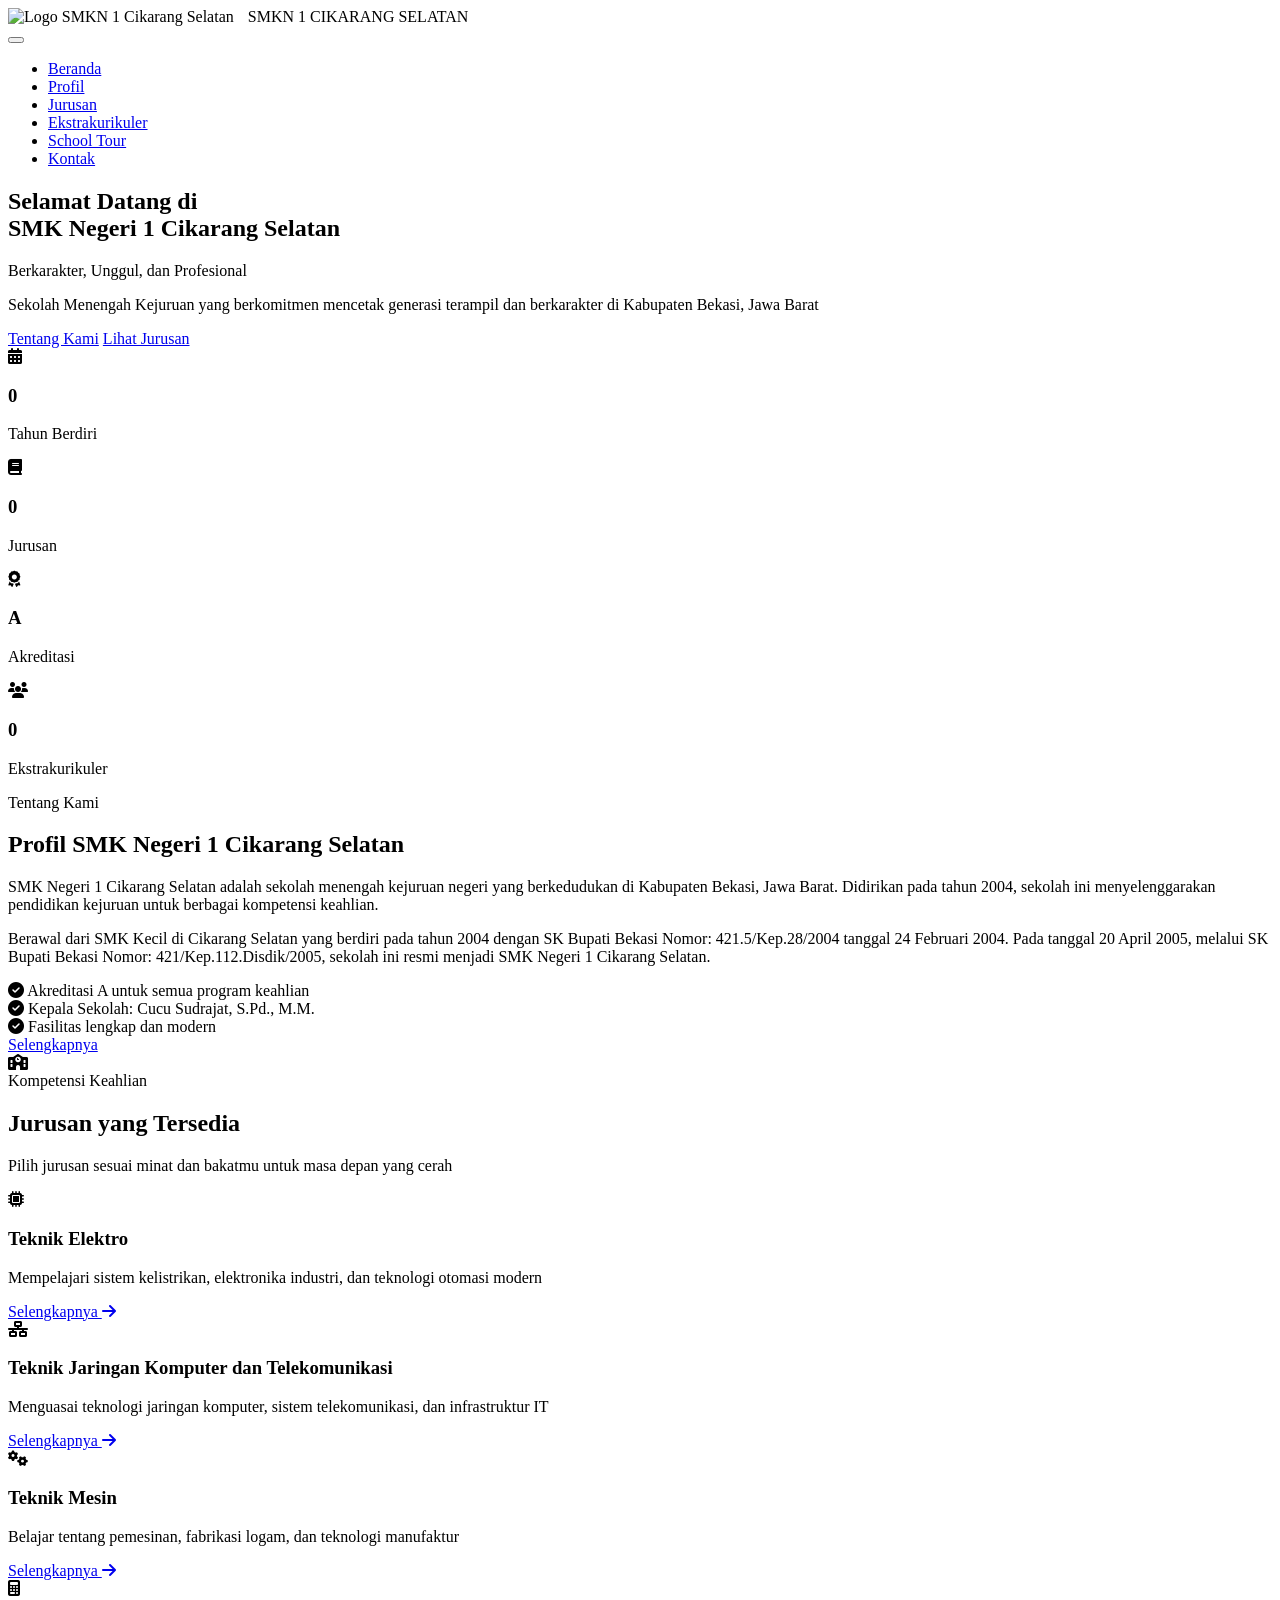
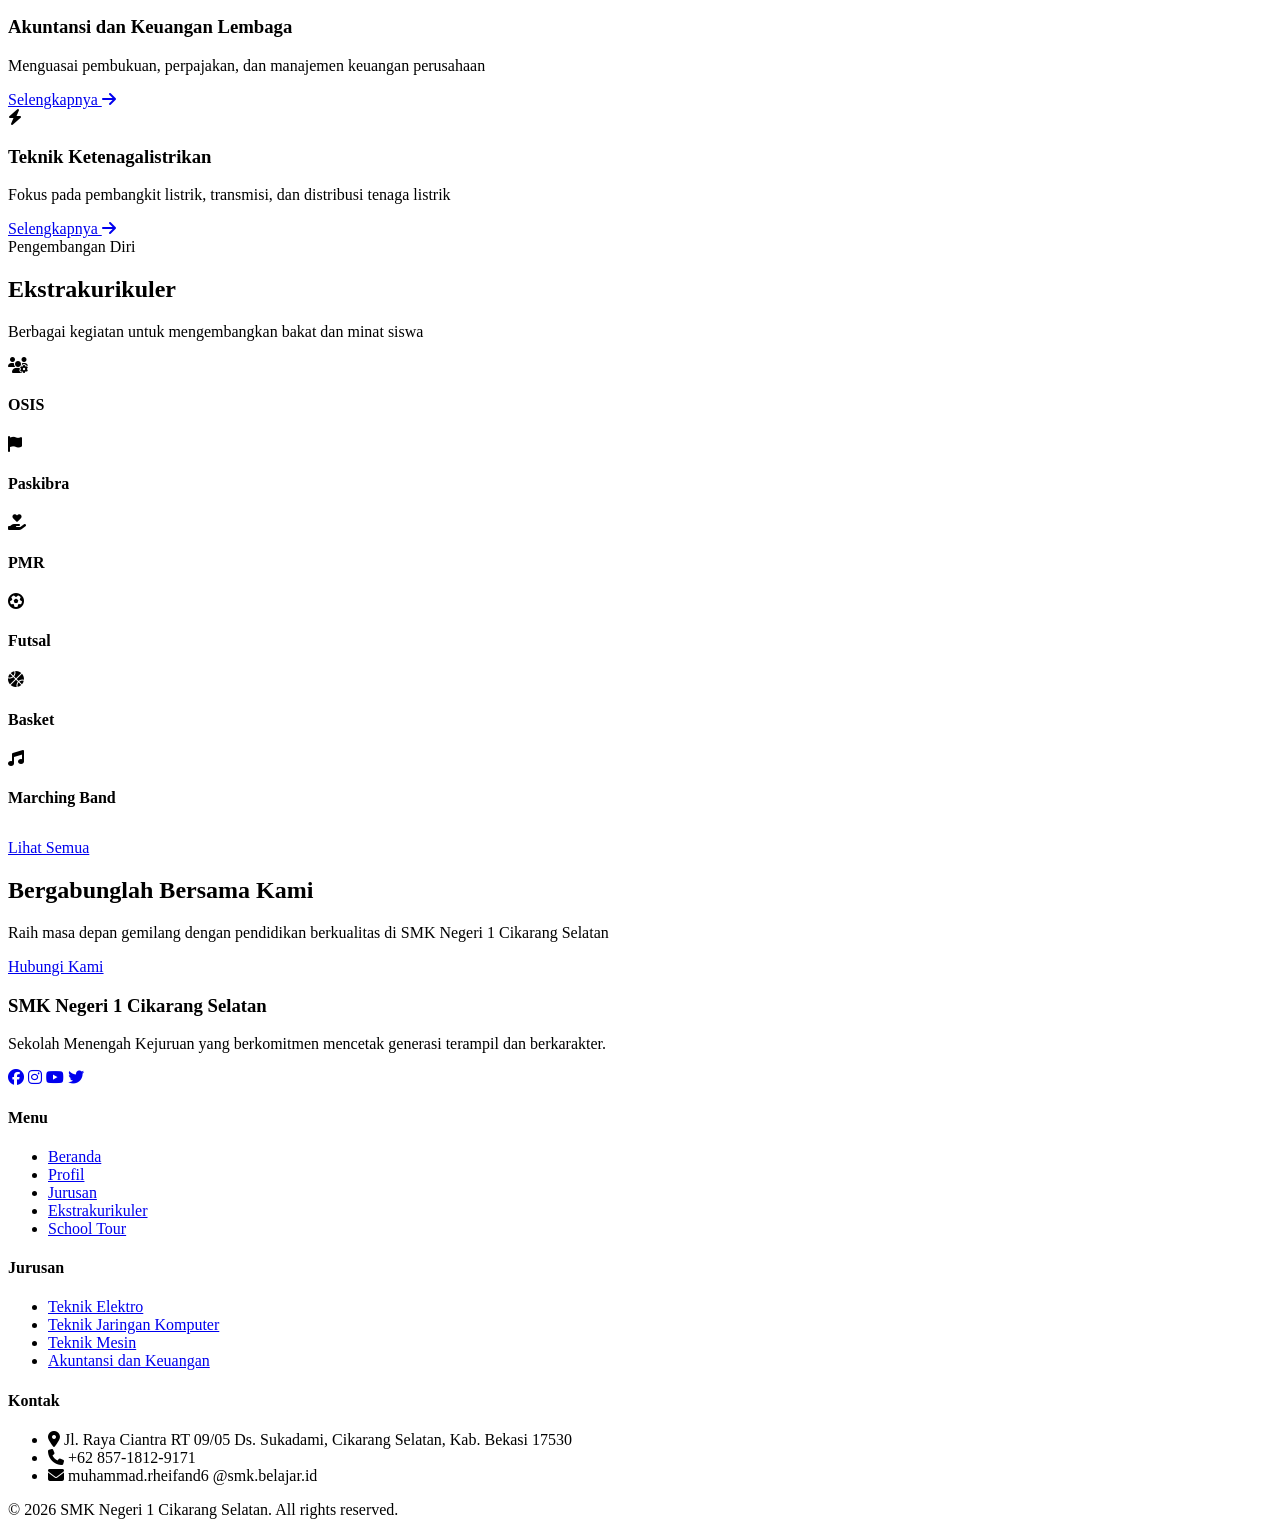
==== index.html @ 8c5d0700 "update html" ====
<!DOCTYPE html>
<html lang="id">
<head>
    <meta charset="UTF-8">
    <meta name="viewport" content="width=device-width, initial-scale=1.0">
    <title>SMK Negeri 1 Cikarang Selatan - Berkarakter, Unggul, dan Profesional</title>
    <link rel="stylesheet" href="styles.css">
    <link rel="stylesheet" href="https://cdnjs.cloudflare.com/ajax/libs/font-awesome/6.4.0/css/all.min.css">
</head>
<body>
    <!-- Navigation -->
    <nav class="navbar" id="navbar">
        <div class="container">
            <div class="nav-wrapper">
                <div class="logo">
                    <img src="https://i.ytimg.com/vi/6v_6yStDr5Q/maxresdefault.jpg" alt="Logo SMKN 1 Cikarang Selatan" style="height: 40px; margin-right: 10px;">
                    <span>SMKN 1 CIKARANG SELATAN</span>
                </div>
                <button class="mobile-toggle" id="mobileToggle">
                    <span></span>
                    <span></span>
                    <span></span>
                </button>
                <ul class="nav-menu" id="navMenu">
                    <li><a href="index.html" class="active">Beranda</a></li>
                    <li><a href="profil.html">Profil</a></li>
                    <li><a href="jurusan.html">Jurusan</a></li>
                    <li><a href="ekstrakurikuler.html">Ekstrakurikuler</a></li>
                    <li><a href="school-tour.html">School Tour</a></li>
                    <li><a href="kontak.html">Kontak</a></li>
                </ul>
            </div>
        </div>
    </nav>

    <!-- Hero Section -->
    <section class="hero" style="background-image: url('https://indonesiaparlemen.com/wp-content/uploads/2022/09/SMKN-1-cikarang-selatan.jpeg'); background-size: cover; background-position: center;">
        <div class="hero-overlay"></div>
        <div class="container">
            <div class="hero-content">
                <h1 class="hero-title">Selamat Datang di<br>SMK Negeri 1 Cikarang Selatan</h1>
                <p class="hero-subtitle">Berkarakter, Unggul, dan Profesional</p>
                <p class="hero-description">Sekolah Menengah Kejuruan yang berkomitmen mencetak generasi terampil dan berkarakter di Kabupaten Bekasi, Jawa Barat</p>
                <div class="hero-buttons">
                    <a href="profil.html" class="btn btn-primary">Tentang Kami</a>
                    <a href="jurusan.html" class="btn btn-secondary">Lihat Jurusan</a>
                </div>
            </div>
        </div>
        <div class="scroll-indicator">
            <span></span>
        </div>
    </section>

    <!-- Stats Section -->
    <section class="stats-section">
        <div class="container">
            <div class="stats-grid">
                <div class="stat-card">
                    <div class="stat-icon">
                        <i class="fas fa-calendar-alt"></i>
                    </div>
                    <h3 class="stat-number" data-target="2004">0</h3>
                    <p class="stat-label">Tahun Berdiri</p>
                </div>
                <div class="stat-card">
                    <div class="stat-icon">
                        <i class="fas fa-book"></i>
                    </div>
                    <h3 class="stat-number" data-target="5">0</h3>
                    <p class="stat-label">Jurusan</p>
                </div>
                <div class="stat-card">
                    <div class="stat-icon">
                        <i class="fas fa-award"></i>
                    </div>
                    <h3 class="stat-number">A</h3>
                    <p class="stat-label">Akreditasi</p>
                </div>
                <div class="stat-card">
                    <div class="stat-icon">
                        <i class="fas fa-users"></i>
                    </div>
                    <h3 class="stat-number" data-target="15">0</h3>
                    <p class="stat-label">Ekstrakurikuler</p>
                </div>
            </div>
        </div>
    </section>

    <!-- About Preview Section -->
    <section class="about-preview">
        <div class="container">
            <div class="section-header">
                <span class="section-tag">Tentang Kami</span>
                <h2 class="section-title">Profil SMK Negeri 1 Cikarang Selatan</h2>
            </div>
            <div class="about-content">
                <div class="about-text">
                    <p>SMK Negeri 1 Cikarang Selatan adalah sekolah menengah kejuruan negeri yang berkedudukan di Kabupaten Bekasi, Jawa Barat. Didirikan pada tahun 2004, sekolah ini menyelenggarakan pendidikan kejuruan untuk berbagai kompetensi keahlian.</p>
                    <p>Berawal dari SMK Kecil di Cikarang Selatan yang berdiri pada tahun 2004 dengan SK Bupati Bekasi Nomor: 421.5/Kep.28/2004 tanggal 24 Februari 2004. Pada tanggal 20 April 2005, melalui SK Bupati Bekasi Nomor: 421/Kep.112.Disdik/2005, sekolah ini resmi menjadi SMK Negeri 1 Cikarang Selatan.</p>
                    <div class="about-features">
                        <div class="feature-item">
                            <i class="fas fa-check-circle"></i>
                            <span>Akreditasi A untuk semua program keahlian</span>
                        </div>
                        <div class="feature-item">
                            <i class="fas fa-check-circle"></i>
                            <span>Kepala Sekolah: Cucu Sudrajat, S.Pd., M.M.</span>
                        </div>
                        <div class="feature-item">
                            <i class="fas fa-check-circle"></i>
                            <span>Fasilitas lengkap dan modern</span>
                        </div>
                    </div>
                    <a href="profil.html" class="btn btn-outline">Selengkapnya</a>
                </div>
                <div class="about-image">
                    <div class="image-placeholder">
                        <i class="fas fa-school"></i>
                    </div>
                </div>
            </div>
        </div>
    </section>

    <!-- Programs Section -->
    <section class="programs-section">
        <div class="container">
            <div class="section-header">
                <span class="section-tag">Kompetensi Keahlian</span>
                <h2 class="section-title">Jurusan yang Tersedia</h2>
                <p class="section-description">Pilih jurusan sesuai minat dan bakatmu untuk masa depan yang cerah</p>
            </div>
            <div class="programs-grid">
                <div class="program-card">
                    <div class="program-icon">
                        <i class="fas fa-microchip"></i>
                    </div>
                    <h3>Teknik Elektro</h3>
                    <p>Mempelajari sistem kelistrikan, elektronika industri, dan teknologi otomasi modern</p>
                    <a href="jurusan.html#elektro" class="program-link">Selengkapnya <i class="fas fa-arrow-right"></i></a>
                </div>
                <div class="program-card">
                    <div class="program-icon">
                        <i class="fas fa-network-wired"></i>
                    </div>
                    <h3>Teknik Jaringan Komputer dan Telekomunikasi</h3>
                    <p>Menguasai teknologi jaringan komputer, sistem telekomunikasi, dan infrastruktur IT</p>
                    <a href="jurusan.html#tkj" class="program-link">Selengkapnya <i class="fas fa-arrow-right"></i></a>
                </div>
                <div class="program-card">
                    <div class="program-icon">
                        <i class="fas fa-cogs"></i>
                    </div>
                    <h3>Teknik Mesin</h3>
                    <p>Belajar tentang pemesinan, fabrikasi logam, dan teknologi manufaktur</p>
                    <a href="jurusan.html#mesin" class="program-link">Selengkapnya <i class="fas fa-arrow-right"></i></a>
                </div>
                <div class="program-card">
                    <div class="program-icon">
                        <i class="fas fa-calculator"></i>
                    </div>
                    <h3>Akuntansi dan Keuangan Lembaga</h3>
                    <p>Menguasai pembukuan, perpajakan, dan manajemen keuangan perusahaan</p>
                    <a href="jurusan.html#akl" class="program-link">Selengkapnya <i class="fas fa-arrow-right"></i></a>
                </div>
                <div class="program-card">
                    <div class="program-icon">
                        <i class="fas fa-bolt"></i>
                    </div>
                    <h3>Teknik Ketenagalistrikan</h3>
                    <p>Fokus pada pembangkit listrik, transmisi, dan distribusi tenaga listrik</p>
                    <a href="jurusan.html#ketenagalistrikan" class="program-link">Selengkapnya <i class="fas fa-arrow-right"></i></a>
                </div>
            </div>
        </div>
    </section>

    <!-- Ekstrakurikuler Preview -->
    <section class="ekskul-preview">
        <div class="container">
            <div class="section-header">
                <span class="section-tag">Pengembangan Diri</span>
                <h2 class="section-title">Ekstrakurikuler</h2>
                <p class="section-description">Berbagai kegiatan untuk mengembangkan bakat dan minat siswa</p>
            </div>
            <div class="ekskul-grid">
                <div class="ekskul-card">
                    <i class="fas fa-users-cog"></i>
                    <h4>OSIS</h4>
                </div>
                <div class="ekskul-card">
                    <i class="fas fa-flag"></i>
                    <h4>Paskibra</h4>
                </div>
                <div class="ekskul-card">
                    <i class="fas fa-hand-holding-heart"></i>
                    <h4>PMR</h4>
                </div>
                <div class="ekskul-card">
                    <i class="fas fa-futbol"></i>
                    <h4>Futsal</h4>
                </div>
                <div class="ekskul-card">
                    <i class="fas fa-basketball-ball"></i>
                    <h4>Basket</h4>
                </div>
                <div class="ekskul-card">
                    <i class="fas fa-music"></i>
                    <h4>Marching Band</h4>
                </div>
            </div>
            <div class="text-center" style="margin-top: 2rem;">
                <a href="ekstrakurikuler.html" class="btn btn-primary">Lihat Semua</a>
            </div>
        </div>
    </section>

    <!-- CTA Section -->
    <section class="cta-section" style="background-image: url('https://indonesiaparlemen.com/wp-content/uploads/2022/09/SMKN-1-cikarang-selatan.jpeg'); background-size: cover; background-position: center;">
        <div class="container">
            <div class="cta-content">
                <h2>Bergabunglah Bersama Kami</h2>
                <p>Raih masa depan gemilang dengan pendidikan berkualitas di SMK Negeri 1 Cikarang Selatan</p>
                <a href="kontak.html" class="btn btn-light">Hubungi Kami</a>
            </div>
        </div>
    </section>

    <!-- Footer -->
    <footer class="footer">
        <div class="container">
            <div class="footer-grid">
                <div class="footer-col">
                    <h3>SMK Negeri 1 Cikarang Selatan</h3>
                    <p>Sekolah Menengah Kejuruan yang berkomitmen mencetak generasi terampil dan berkarakter.</p>
                    <div class="social-links">
                        <a href="#"><i class="fab fa-facebook"></i></a>
                        <a href="#"><i class="fab fa-instagram"></i></a>
                        <a href="#"><i class="fab fa-youtube"></i></a>
                        <a href="#"><i class="fab fa-twitter"></i></a>
                    </div>
                </div>
                <div class="footer-col">
                    <h4>Menu</h4>
                    <ul>
                        <li><a href="index.html">Beranda</a></li>
                        <li><a href="profil.html">Profil</a></li>
                        <li><a href="jurusan.html">Jurusan</a></li>
                        <li><a href="ekstrakurikuler.html">Ekstrakurikuler</a></li>
                        <li><a href="school-tour.html">School Tour</a></li>
                    </ul>
                </div>
                <div class="footer-col">
                    <h4>Jurusan</h4>
                    <ul>
                        <li><a href="jurusan.html#elektro">Teknik Elektro</a></li>
                        <li><a href="jurusan.html#tkj">Teknik Jaringan Komputer</a></li>
                        <li><a href="jurusan.html#mesin">Teknik Mesin</a></li>
                        <li><a href="jurusan.html#akl">Akuntansi dan Keuangan</a></li>
                    </ul>
                </div>
                <div class="footer-col">
                    <h4>Kontak</h4>
                    <ul class="contact-info">
                        <li><i class="fas fa-map-marker-alt"></i> Jl. Raya Ciantra RT 09/05 Ds. Sukadami, Cikarang Selatan, Kab. Bekasi 17530</li>
                        <li><i class="fas fa-phone"></i> +62 857-1812-9171</li>
                        <li><i class="fas fa-envelope"></i> muhammad.rheifand6
@smk.belajar.id</li>
                    </ul>
                </div>
            </div>
            <div class="footer-bottom">
                <p>&copy; 2026 SMK Negeri 1 Cikarang Selatan. All rights reserved.</p>
            </div>
        </div>
    </footer>

    <script src="script.js"></script>
</body>
</html>
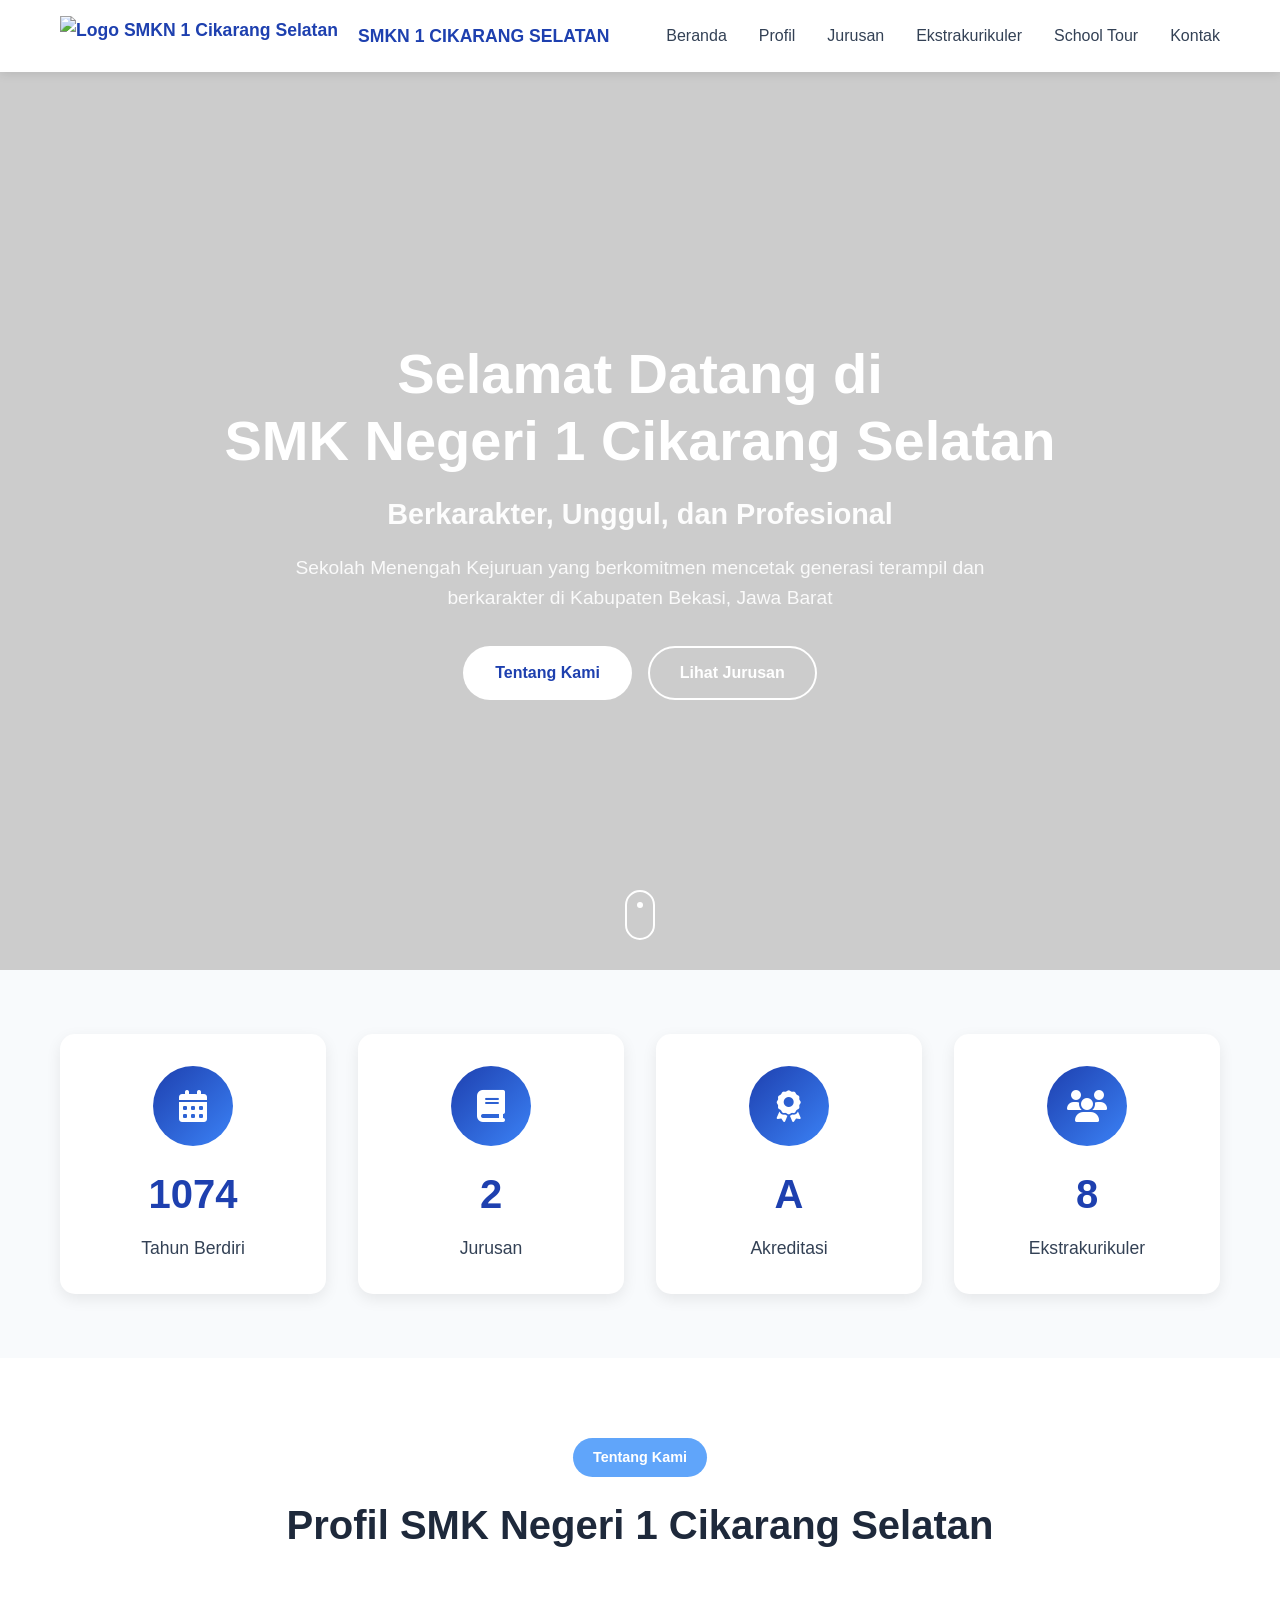
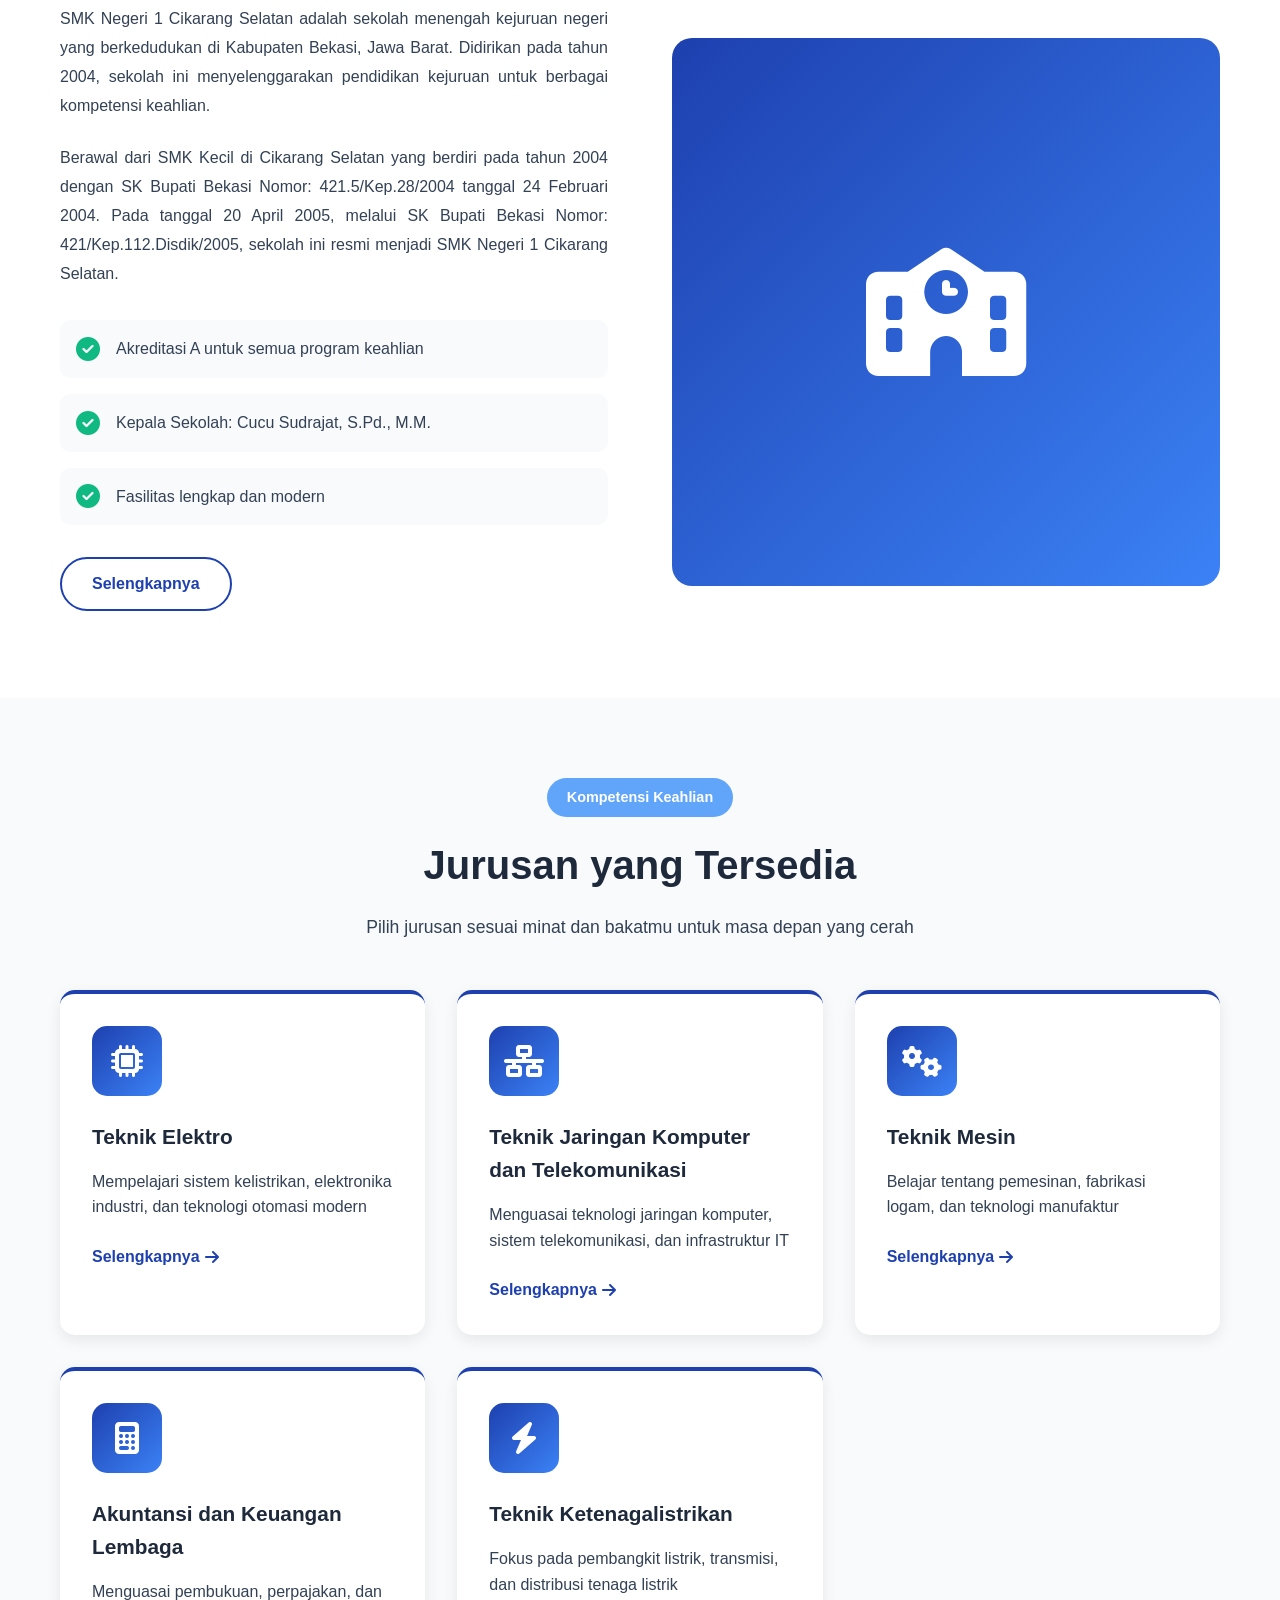
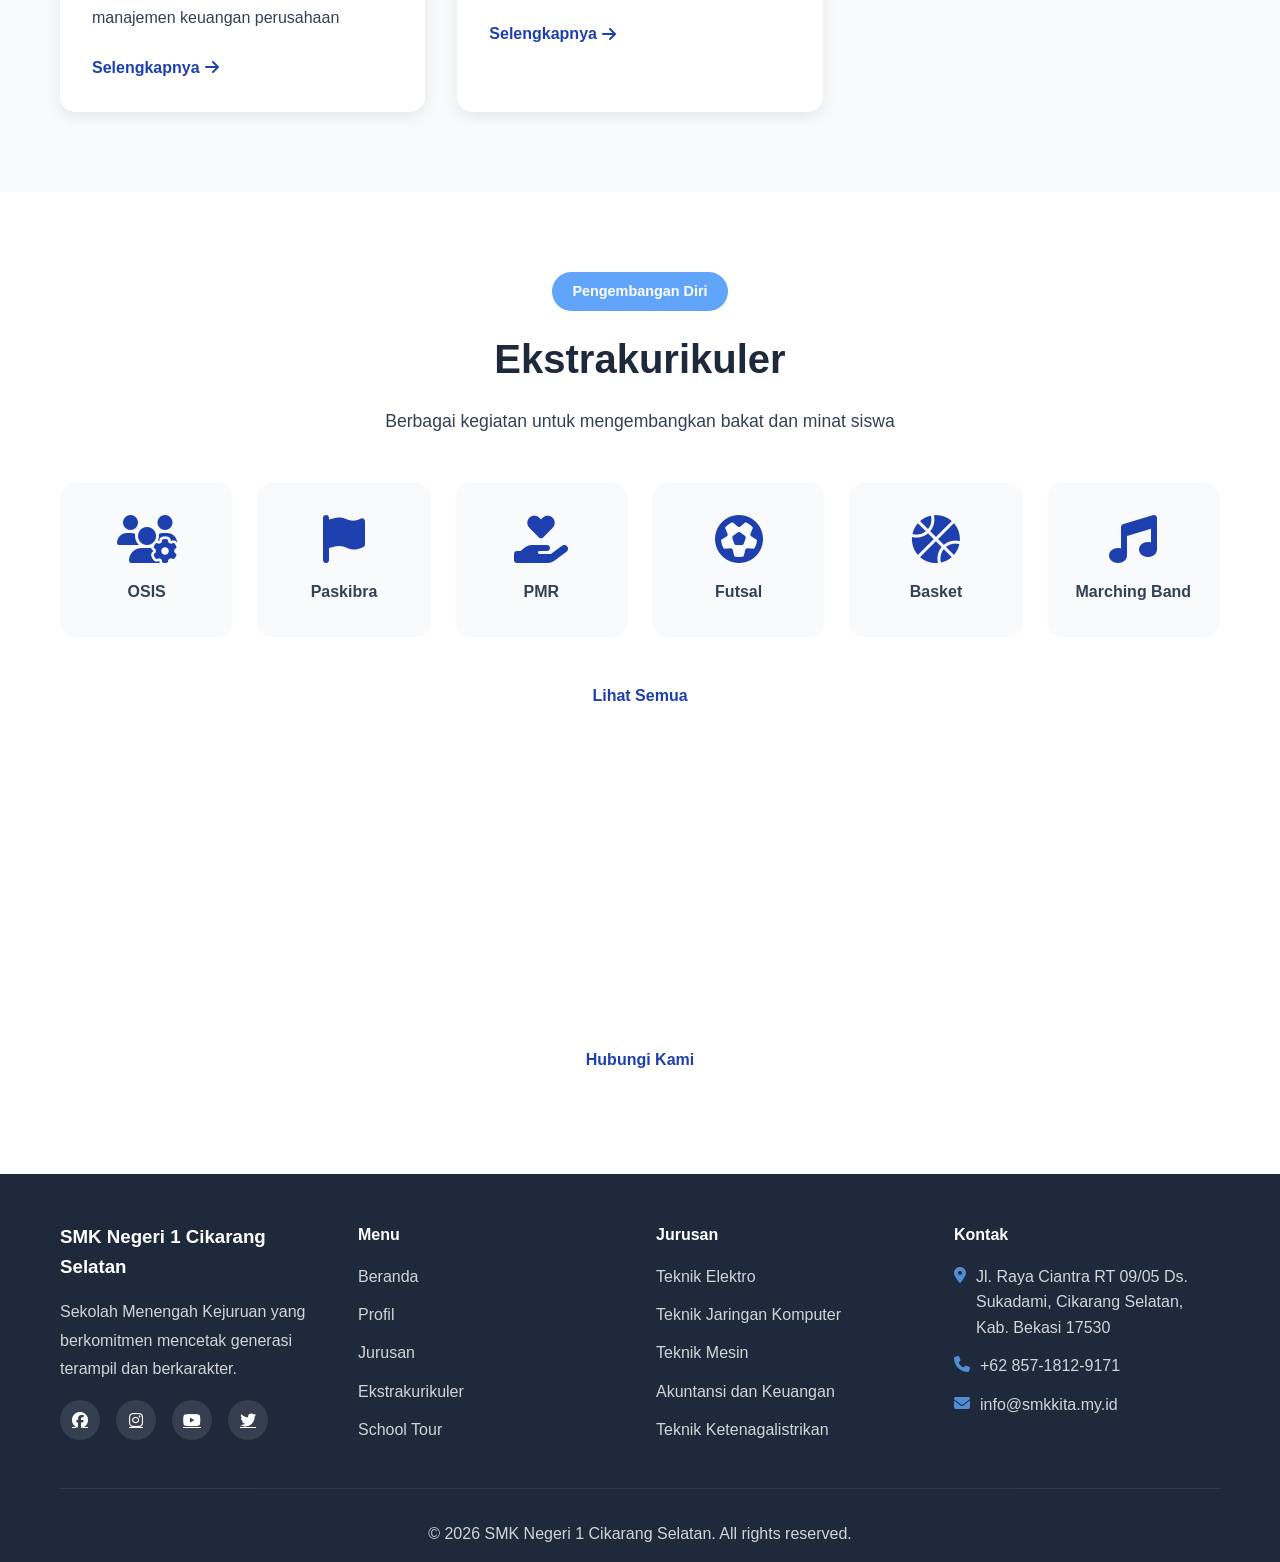
==== commit 8bda62f7: "update email" ====
--- a/index.html
+++ b/index.html
@@ -259,6 +259,7 @@
                         <li><a href="jurusan.html#tkj">Teknik Jaringan Komputer</a></li>
                         <li><a href="jurusan.html#mesin">Teknik Mesin</a></li>
                         <li><a href="jurusan.html#akl">Akuntansi dan Keuangan</a></li>
+                        <li><a href="jurusan.html#ketenagalistrikan">Teknik Ketenagalistrikan</a></li>
                     </ul>
                 </div>
                 <div class="footer-col">
@@ -266,8 +267,7 @@
                     <ul class="contact-info">
                         <li><i class="fas fa-map-marker-alt"></i> Jl. Raya Ciantra RT 09/05 Ds. Sukadami, Cikarang Selatan, Kab. Bekasi 17530</li>
                         <li><i class="fas fa-phone"></i> +62 857-1812-9171</li>
-                        <li><i class="fas fa-envelope"></i> muhammad.rheifand6
-@smk.belajar.id</li>
+                        <li><i class="fas fa-envelope"></i> info@smkkita.my.id</li>
                     </ul>
                 </div>
             </div>
--- a/styles.css
+++ b/styles.css
@@ -0,0 +1,782 @@
+/* Reset & Base Styles */
+* {
+    margin: 0;
+    padding: 0;
+    box-sizing: border-box;
+}
+
+:root {
+    --primary-color: #1e40af;
+    --secondary-color: #3b82f6;
+    --accent-color: #60a5fa;
+    --dark-color: #1e293b;
+    --light-color: #f8fafc;
+    --text-color: #334155;
+    --border-color: #e2e8f0;
+    --success-color: #10b981;
+    --warning-color: #f59e0b;
+}
+
+body {
+    font-family: 'Segoe UI', Tahoma, Geneva, Verdana, sans-serif;
+    line-height: 1.6;
+    color: var(--text-color);
+    overflow-x: hidden;
+}
+
+.container {
+    max-width: 1200px;
+    margin: 0 auto;
+    padding: 0 20px;
+}
+
+.text-center {
+    text-align: center;
+}
+
+/* Navigation */
+.navbar {
+    background: rgba(255, 255, 255, 0.98);
+    box-shadow: 0 2px 10px rgba(0,0,0,0.1);
+    position: fixed;
+    width: 100%;
+    top: 0;
+    z-index: 1000;
+    transition: all 0.3s ease;
+}
+
+.navbar.scrolled {
+    background: rgba(255, 255, 255, 1);
+    box-shadow: 0 4px 20px rgba(0,0,0,0.15);
+}
+
+.nav-wrapper {
+    display: flex;
+    justify-content: space-between;
+    align-items: center;
+    padding: 1rem 0;
+}
+
+.logo {
+    display: flex;
+    align-items: center;
+    gap: 10px;
+    font-weight: 700;
+    font-size: 1.1rem;
+    color: var(--primary-color);
+}
+
+.logo i {
+    font-size: 1.8rem;
+}
+
+.nav-menu {
+    display: flex;
+    list-style: none;
+    gap: 2rem;
+}
+
+.nav-menu a {
+    text-decoration: none;
+    color: var(--text-color);
+    font-weight: 500;
+    transition: color 0.3s ease;
+    position: relative;
+}
+
+.nav-menu a::after {
+    content: '';
+    position: absolute;
+    bottom: -5px;
+    left: 0;
+    width: 0;
+    height: 2px;
+    background: var(--primary-color);
+    transition: width 0.3s ease;
+}
+
+.nav-menu a:hover::after,
+.nav-menu a.active::after {
+    width: 100%;
+}
+
+.nav-menu a:hover,
+.nav-menu a.active {
+    color: var(--primary-color);
+}
+
+.mobile-toggle {
+    display: none;
+    flex-direction: column;
+    gap: 5px;
+    background: none;
+    border: none;
+    cursor: pointer;
+}
+
+.mobile-toggle span {
+    width: 25px;
+    height: 3px;
+    background: var(--primary-color);
+    transition: all 0.3s ease;
+}
+
+/* Hero Section */
+.hero {
+    background: linear-gradient(135deg, #1e40af 0%, #3b82f6 100%);
+    min-height: 100vh;
+    display: flex;
+    align-items: center;
+    justify-content: center;
+    position: relative;
+    overflow: hidden;
+    margin-top: 70px;
+}
+
+.hero::before {
+    content: '';
+    position: absolute;
+    top: 0;
+    left: 0;
+    right: 0;
+    bottom: 0;
+    background: 
+        radial-gradient(circle at 20% 50%, rgba(255,255,255,0.1) 0%, transparent 50%),
+        radial-gradient(circle at 80% 80%, rgba(255,255,255,0.1) 0%, transparent 50%);
+}
+
+.hero-overlay {
+    position: absolute;
+    top: 0;
+    left: 0;
+    right: 0;
+    bottom: 0;
+    background: rgba(0,0,0,0.2);
+}
+
+.hero-content {
+    position: relative;
+    z-index: 2;
+    text-align: center;
+    color: white;
+    animation: fadeInUp 1s ease;
+}
+
+.hero-title {
+    font-size: 3.5rem;
+    font-weight: 800;
+    margin-bottom: 1rem;
+    line-height: 1.2;
+}
+
+.hero-subtitle {
+    font-size: 1.8rem;
+    font-weight: 600;
+    margin-bottom: 1rem;
+    color: rgba(255,255,255,0.95);
+}
+
+.hero-description {
+    font-size: 1.2rem;
+    max-width: 700px;
+    margin: 0 auto 2rem;
+    color: rgba(255,255,255,0.9);
+}
+
+.hero-buttons {
+    display: flex;
+    gap: 1rem;
+    justify-content: center;
+    flex-wrap: wrap;
+}
+
+.btn {
+    padding: 12px 30px;
+    border-radius: 50px;
+    text-decoration: none;
+    font-weight: 600;
+    transition: all 0.3s ease;
+    display: inline-block;
+    border: 2px solid transparent;
+}
+
+.btn-primary {
+    background: white;
+    color: var(--primary-color);
+}
+
+.btn-primary:hover {
+    transform: translateY(-3px);
+    box-shadow: 0 10px 20px rgba(0,0,0,0.2);
+}
+
+.btn-secondary {
+    background: transparent;
+    color: white;
+    border-color: white;
+}
+
+.btn-secondary:hover {
+    background: white;
+    color: var(--primary-color);
+}
+
+.btn-outline {
+    background: transparent;
+    color: var(--primary-color);
+    border-color: var(--primary-color);
+}
+
+.btn-outline:hover {
+    background: var(--primary-color);
+    color: white;
+}
+
+.btn-light {
+    background: white;
+    color: var(--primary-color);
+}
+
+.btn-light:hover {
+    transform: translateY(-3px);
+    box-shadow: 0 10px 20px rgba(0,0,0,0.3);
+}
+
+.scroll-indicator {
+    position: absolute;
+    bottom: 30px;
+    left: 50%;
+    transform: translateX(-50%);
+    animation: bounce 2s infinite;
+}
+
+.scroll-indicator span {
+    display: block;
+    width: 30px;
+    height: 50px;
+    border: 2px solid white;
+    border-radius: 25px;
+    position: relative;
+}
+
+.scroll-indicator span::before {
+    content: '';
+    position: absolute;
+    top: 10px;
+    left: 50%;
+    transform: translateX(-50%);
+    width: 6px;
+    height: 6px;
+    background: white;
+    border-radius: 50%;
+    animation: scroll 2s infinite;
+}
+
+/* Stats Section */
+.stats-section {
+    padding: 4rem 0;
+    background: var(--light-color);
+}
+
+.stats-grid {
+    display: grid;
+    grid-template-columns: repeat(auto-fit, minmax(250px, 1fr));
+    gap: 2rem;
+}
+
+.stat-card {
+    background: white;
+    padding: 2rem;
+    border-radius: 15px;
+    text-align: center;
+    box-shadow: 0 5px 15px rgba(0,0,0,0.08);
+    transition: transform 0.3s ease;
+}
+
+.stat-card:hover {
+    transform: translateY(-10px);
+}
+
+.stat-icon {
+    width: 80px;
+    height: 80px;
+    background: linear-gradient(135deg, var(--primary-color), var(--secondary-color));
+    border-radius: 50%;
+    display: flex;
+    align-items: center;
+    justify-content: center;
+    margin: 0 auto 1rem;
+    color: white;
+    font-size: 2rem;
+}
+
+.stat-number {
+    font-size: 2.5rem;
+    font-weight: 700;
+    color: var(--primary-color);
+    margin-bottom: 0.5rem;
+}
+
+.stat-label {
+    color: var(--text-color);
+    font-size: 1.1rem;
+}
+
+/* Section Styles */
+section {
+    padding: 5rem 0;
+}
+
+.section-header {
+    text-align: center;
+    margin-bottom: 3rem;
+}
+
+.section-tag {
+    display: inline-block;
+    padding: 8px 20px;
+    background: var(--accent-color);
+    color: white;
+    border-radius: 50px;
+    font-size: 0.9rem;
+    font-weight: 600;
+    margin-bottom: 1rem;
+}
+
+.section-title {
+    font-size: 2.5rem;
+    font-weight: 700;
+    color: var(--dark-color);
+    margin-bottom: 1rem;
+}
+
+.section-description {
+    font-size: 1.1rem;
+    color: var(--text-color);
+    max-width: 600px;
+    margin: 0 auto;
+}
+
+/* About Preview */
+.about-preview {
+    background: white;
+}
+
+.about-content {
+    display: grid;
+    grid-template-columns: 1fr 1fr;
+    gap: 4rem;
+    align-items: center;
+}
+
+.about-text p {
+    margin-bottom: 1.5rem;
+    line-height: 1.8;
+    text-align: justify;
+}
+
+.about-features {
+    margin: 2rem 0;
+}
+
+.feature-item {
+    display: flex;
+    align-items: center;
+    gap: 1rem;
+    margin-bottom: 1rem;
+    padding: 1rem;
+    background: var(--light-color);
+    border-radius: 10px;
+}
+
+.feature-item i {
+    color: var(--success-color);
+    font-size: 1.5rem;
+}
+
+.image-placeholder {
+    background: linear-gradient(135deg, var(--primary-color), var(--secondary-color));
+    aspect-ratio: 1;
+    border-radius: 20px;
+    display: flex;
+    align-items: center;
+    justify-content: center;
+    color: white;
+    font-size: 8rem;
+}
+
+/* Programs Section */
+.programs-section {
+    background: var(--light-color);
+}
+
+.programs-grid {
+    display: grid;
+    grid-template-columns: repeat(auto-fit, minmax(300px, 1fr));
+    gap: 2rem;
+}
+
+.program-card {
+    background: white;
+    padding: 2rem;
+    border-radius: 15px;
+    box-shadow: 0 5px 15px rgba(0,0,0,0.08);
+    transition: all 0.3s ease;
+    border-top: 4px solid var(--primary-color);
+}
+
+.program-card:hover {
+    transform: translateY(-10px);
+    box-shadow: 0 10px 30px rgba(0,0,0,0.15);
+}
+
+.program-icon {
+    width: 70px;
+    height: 70px;
+    background: linear-gradient(135deg, var(--primary-color), var(--secondary-color));
+    border-radius: 15px;
+    display: flex;
+    align-items: center;
+    justify-content: center;
+    color: white;
+    font-size: 2rem;
+    margin-bottom: 1.5rem;
+}
+
+.program-card h3 {
+    font-size: 1.3rem;
+    color: var(--dark-color);
+    margin-bottom: 1rem;
+}
+
+.program-card p {
+    color: var(--text-color);
+    margin-bottom: 1.5rem;
+    line-height: 1.6;
+}
+
+.program-link {
+    color: var(--primary-color);
+    text-decoration: none;
+    font-weight: 600;
+    display: inline-flex;
+    align-items: center;
+    gap: 5px;
+    transition: gap 0.3s ease;
+}
+
+.program-link:hover {
+    gap: 10px;
+}
+
+/* Ekstrakurikuler Preview */
+.ekskul-preview {
+    background: white;
+}
+
+.ekskul-grid {
+    display: grid;
+    grid-template-columns: repeat(auto-fit, minmax(150px, 1fr));
+    gap: 1.5rem;
+}
+
+.ekskul-card {
+    background: var(--light-color);
+    padding: 2rem 1rem;
+    border-radius: 15px;
+    text-align: center;
+    transition: all 0.3s ease;
+    cursor: pointer;
+}
+
+.ekskul-card:hover {
+    background: var(--primary-color);
+    color: white;
+    transform: translateY(-5px);
+}
+
+.ekskul-card i {
+    font-size: 3rem;
+    margin-bottom: 1rem;
+    color: var(--primary-color);
+    transition: color 0.3s ease;
+}
+
+.ekskul-card:hover i {
+    color: white;
+}
+
+.ekskul-card h4 {
+    font-size: 1rem;
+    font-weight: 600;
+}
+
+/* CTA Section */
+.cta-section {
+    background: linear-gradient(135deg, var(--primary-color), var(--secondary-color));
+    color: white;
+    text-align: center;
+}
+
+.cta-content h2 {
+    font-size: 2.5rem;
+    margin-bottom: 1rem;
+}
+
+.cta-content p {
+    font-size: 1.2rem;
+    margin-bottom: 2rem;
+    opacity: 0.9;
+}
+
+/* Footer */
+.footer {
+    background: var(--dark-color);
+    color: white;
+    padding: 3rem 0 1rem;
+}
+
+.footer-grid {
+    display: grid;
+    grid-template-columns: repeat(auto-fit, minmax(250px, 1fr));
+    gap: 2rem;
+    margin-bottom: 2rem;
+}
+
+.footer-col h3,
+.footer-col h4 {
+    margin-bottom: 1rem;
+}
+
+.footer-col p {
+    opacity: 0.8;
+    line-height: 1.8;
+}
+
+.footer-col ul {
+    list-style: none;
+}
+
+.footer-col ul li {
+    margin-bottom: 0.8rem;
+}
+
+.footer-col ul li a {
+    color: rgba(255,255,255,0.8);
+    text-decoration: none;
+    transition: color 0.3s ease;
+}
+
+.footer-col ul li a:hover {
+    color: white;
+}
+
+.contact-info li {
+    display: flex;
+    align-items: flex-start;
+    gap: 10px;
+    opacity: 0.8;
+}
+
+.contact-info i {
+    margin-top: 3px;
+    color: var(--accent-color);
+}
+
+.social-links {
+    display: flex;
+    gap: 1rem;
+    margin-top: 1rem;
+}
+
+.social-links a {
+    width: 40px;
+    height: 40px;
+    background: rgba(255,255,255,0.1);
+    border-radius: 50%;
+    display: flex;
+    align-items: center;
+    justify-content: center;
+    color: white;
+    transition: all 0.3s ease;
+}
+
+.social-links a:hover {
+    background: var(--accent-color);
+    transform: translateY(-3px);
+}
+
+.footer-bottom {
+    border-top: 1px solid rgba(255,255,255,0.1);
+    padding-top: 2rem;
+    text-align: center;
+    opacity: 0.8;
+}
+
+/* Timeline Styles */
+.timeline {
+    position: relative;
+    padding: 2rem 0;
+}
+
+.timeline::before {
+    content: '';
+    position: absolute;
+    left: 50%;
+    transform: translateX(-50%);
+    width: 2px;
+    height: 100%;
+    background: var(--border-color);
+}
+
+.timeline-item {
+    position: relative;
+    margin-bottom: 3rem;
+    display: flex;
+    align-items: center;
+}
+
+.timeline-item:nth-child(odd) {
+    flex-direction: row;
+}
+
+.timeline-item:nth-child(even) {
+    flex-direction: row-reverse;
+}
+
+.timeline-content {
+    width: 45%;
+    background: white;
+    padding: 1.5rem;
+    border-radius: 10px;
+    box-shadow: 0 5px 15px rgba(0,0,0,0.1);
+}
+
+.timeline-date {
+    position: absolute;
+    left: 50%;
+    transform: translateX(-50%);
+    background: var(--primary-color);
+    color: white;
+    padding: 10px 20px;
+    border-radius: 50px;
+    font-weight: 600;
+    white-space: nowrap;
+}
+
+/* Animations */
+@keyframes fadeInUp {
+    from {
+        opacity: 0;
+        transform: translateY(30px);
+    }
+    to {
+        opacity: 1;
+        transform: translateY(0);
+    }
+}
+
+@keyframes bounce {
+    0%, 20%, 50%, 80%, 100% {
+        transform: translateX(-50%) translateY(0);
+    }
+    40% {
+        transform: translateX(-50%) translateY(-10px);
+    }
+    60% {
+        transform: translateX(-50%) translateY(-5px);
+    }
+}
+
+@keyframes scroll {
+    0% {
+        opacity: 0;
+        top: 10px;
+    }
+    50% {
+        opacity: 1;
+    }
+    100% {
+        opacity: 0;
+        top: 30px;
+    }
+}
+
+/* Responsive Design */
+@media (max-width: 768px) {
+    .mobile-toggle {
+        display: flex;
+    }
+    
+    .nav-menu {
+        position: fixed;
+        left: -100%;
+        top: 70px;
+        flex-direction: column;
+        background: white;
+        width: 100%;
+        text-align: center;
+        transition: 0.3s;
+        box-shadow: 0 10px 27px rgba(0,0,0,0.05);
+        padding: 2rem 0;
+    }
+    
+    .nav-menu.active {
+        left: 0;
+    }
+    
+    .hero-title {
+        font-size: 2rem;
+    }
+    
+    .hero-subtitle {
+        font-size: 1.3rem;
+    }
+    
+    .hero-description {
+        font-size: 1rem;
+    }
+    
+    .about-content {
+        grid-template-columns: 1fr;
+    }
+    
+    .section-title {
+        font-size: 2rem;
+    }
+    
+    .timeline::before {
+        left: 20px;
+    }
+    
+    .timeline-item {
+        flex-direction: column !important;
+        align-items: flex-start;
+        padding-left: 50px;
+    }
+    
+    .timeline-content {
+        width: 100%;
+    }
+    
+    .timeline-date {
+        position: static;
+        transform: none;
+        margin-bottom: 1rem;
+        display: inline-block;
+    }
+}
+
+@media (max-width: 480px) {
+    .stats-grid {
+        grid-template-columns: 1fr;
+    }
+    
+    .hero-title {
+        font-size: 1.8rem;
+    }
+    
+    .programs-grid {
+        grid-template-columns: 1fr;
+    }
+}
